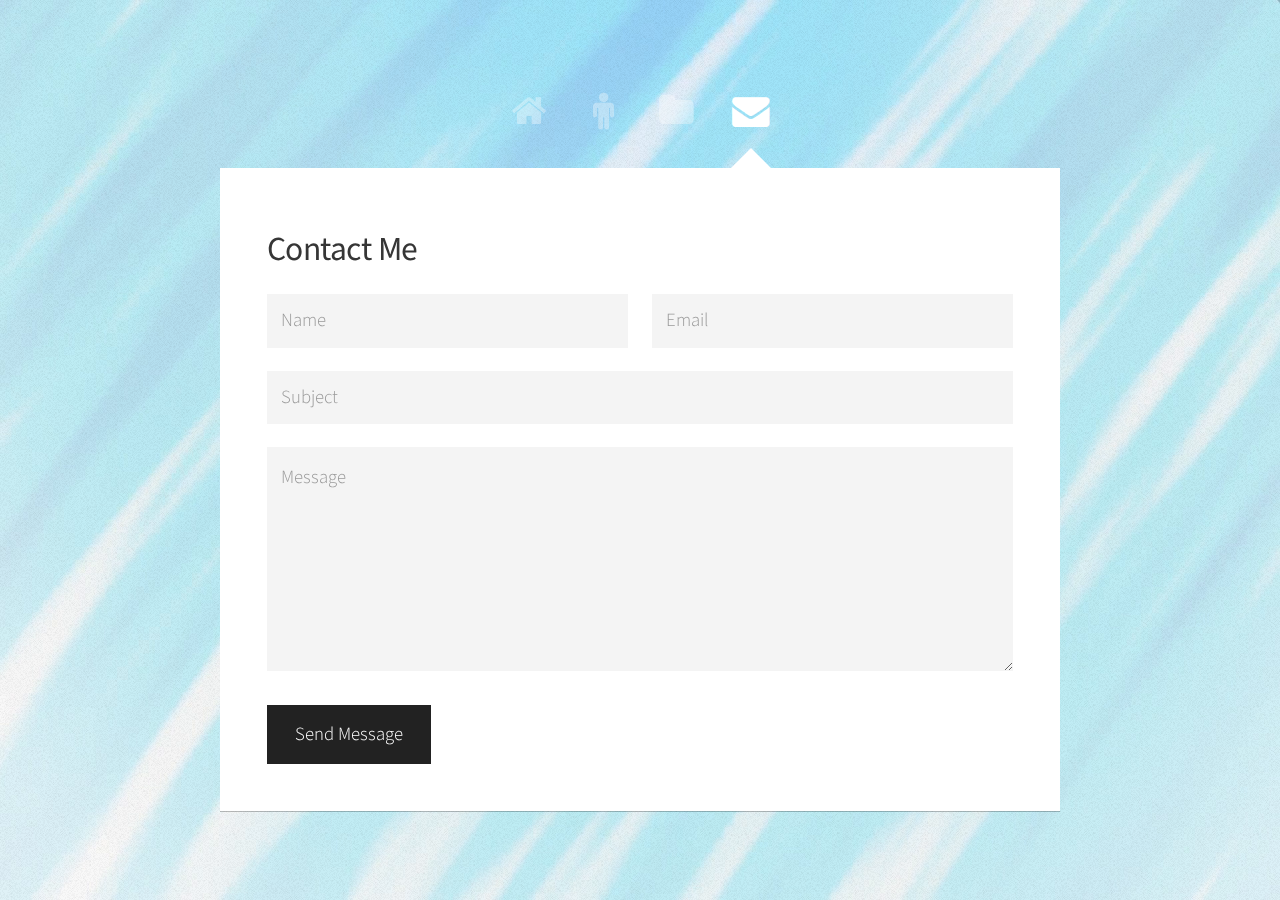
==== contact.html @ 074943c3 "first commit" ====
<!DOCTYPE HTML>
<!--
	Astral by HTML5 UP
	html5up.net | @ajlkn
	Free for personal and commercial use under the CCA 3.0 license (html5up.net/license)
-->
<html>
	<head>
		<title>Parry Z Chic</title>
		<meta charset="utf-8" />
		<meta name="viewport" content="width=device-width, initial-scale=1, user-scalable=no" />
		<link rel="stylesheet" href="assets/css/main.css" />
		<noscript><link rel="stylesheet" href="assets/css/noscript.css" /></noscript>
	</head>
	<body class="is-preload">

		<!-- Wrapper-->
			<div id="wrapper">

				<!-- Nav -->
					<nav id="nav">
						<a href="home.html" class="icon fa-home"><span>Home</span></a>
						<a href="profile.html" class="icon fa-male"><span>Profile</span></a>
						<a href="gallery.html" class="icon fa-folder"><span>Gallery</span></a>
						<a href="contact.html" class="icon fa-envelope active"><span>Contact</span></a>
					</nav>

				<!-- Main -->
					<div id="main">

						<!-- Contact -->
							<article id="contact" class="panel">
								<header>
									<h2>Contact Me</h2>
								</header>
								<form action="#" method="post">
									<div>
										<div class="row">
											<div class="col-6 col-12-medium">
												<input type="text" name="name" placeholder="Name" />
											</div>
											<div class="col-6 col-12-medium">
												<input type="text" name="email" placeholder="Email" />
											</div>
											<div class="col-12">
												<input type="text" name="subject" placeholder="Subject" />
											</div>
											<div class="col-12">
												<textarea name="message" placeholder="Message" rows="6"></textarea>
											</div>
											<div class="col-12">
												<input type="submit" value="Send Message" />
											</div>
										</div>
									</div>
								</form>
							</article>

					</div>

		<!-- Scripts -->
			<script src="assets/js/jquery.min.js"></script>
			<script src="assets/js/browser.min.js"></script>
			<script src="assets/js/breakpoints.min.js"></script>
			<script src="assets/js/util.js"></script>
			<script src="assets/js/main.js"></script>

	</body>
</html>
---- assets/css/main.css ----
@import url("https://fonts.googleapis.com/css?family=Source+Sans+Pro:300,400,300italic,400italic");
@import url("font-awesome.min.css");

/*
	Astral by HTML5 UP
	html5up.net | @ajlkn
	Free for personal and commercial use under the CCA 3.0 license (html5up.net/license)
*/

html, body, div, span, applet, object,
iframe, h1, h2, h3, h4, h5, h6, p, blockquote,
pre, a, abbr, acronym, address, big, cite,
code, del, dfn, em, img, ins, kbd, q, s, samp,
small, strike, strong, sub, sup, tt, var, b,
u, i, center, dl, dt, dd, ol, ul, li, fieldset,
form, label, legend, table, caption, tbody,
tfoot, thead, tr, th, td, article, aside,
canvas, details, embed, figure, figcaption,
footer, header, hgroup, menu, nav, output, ruby,
section, summary, time, mark, audio, video {
	margin: 0;
	padding: 0;
	border: 0;
	font-size: 100%;
	font: inherit;
	vertical-align: baseline;}

article, aside, details, figcaption, figure,
footer, header, hgroup, menu, nav, section {
	display: block;}

body {
	line-height: 1;
}

ol, ul {
	list-style: none;
}

blockquote, q {
	quotes: none;
}

	blockquote:before, blockquote:after, q:before, q:after {
		content: '';
		content: none;
	}

table {
	border-collapse: collapse;
	border-spacing: 0;
}

body {
	-webkit-text-size-adjust: none;
}

mark {
	background-color: transparent;
	color: inherit;
}

input::-moz-focus-inner {
	border: 0;
	padding: 0;
}

input, select, textarea {
	-moz-appearance: none;
	-webkit-appearance: none;
	-ms-appearance: none;
	appearance: none;
}

/* Row */

	.row {
		display: flex;
		flex-wrap: wrap;
		box-sizing: border-box;
		align-items: stretch;
	}

		.row > * {
			box-sizing: border-box;
		}

		.row.gtr-uniform > * > :last-child {
			margin-bottom: 0;
		}

		.row.aln-left {
			justify-content: flex-start;
		}

		.row.aln-center {
			justify-content: center;
		}

		.row.aln-right {
			justify-content: flex-end;
		}

		.row.aln-top {
			align-items: flex-start;
		}

		.row.aln-middle {
			align-items: center;
		}

		.row.aln-bottom {
			align-items: flex-end;
		}

		.row > .imp {
			order: -1;
		}

		.row > .col-1 {
			width: 8.3333333333%;
		}

		.row > .off-1 {
			margin-left: 8.3333333333%;
		}

		.row > .col-2 {
			width: 16.6666666667%;
		}

		.row > .off-2 {
			margin-left: 16.6666666667%;
		}

		.row > .col-3 {
			width: 25%;
		}

		.row > .off-3 {
			margin-left: 25%;
		}

		.row > .col-4 {
			width: 33.3333333333%;
		}

		.row > .off-4 {
			margin-left: 33.3333333333%;
		}

		.row > .col-5 {
			width: 41.6666666667%;
		}

		.row > .off-5 {
			margin-left: 41.6666666667%;
		}

		.row > .col-6 {
			width: 50%;
		}

		.row > .off-6 {
			margin-left: 50%;
		}

		.row > .col-7 {
			width: 58.3333333333%;
		}

		.row > .off-7 {
			margin-left: 58.3333333333%;
		}

		.row > .col-8 {
			width: 66.6666666667%;
		}

		.row > .off-8 {
			margin-left: 66.6666666667%;
		}

		.row > .col-9 {
			width: 75%;
		}

		.row > .off-9 {
			margin-left: 75%;
		}

		.row > .col-10 {
			width: 83.3333333333%;
		}

		.row > .off-10 {
			margin-left: 83.3333333333%;
		}

		.row > .col-11 {
			width: 91.6666666667%;
		}

		.row > .off-11 {
			margin-left: 91.6666666667%;
		}

		.row > .col-12 {
			width: 100%;
		}

		.row > .off-12 {
			margin-left: 100%;
		}

		.row.gtr-0 {
			margin-top: 0em;
			margin-left: 0em;
		}

			.row.gtr-0 > * {
				padding: 0em 0 0 0em;
			}

			.row.gtr-0.gtr-uniform {
				margin-top: 0em;
			}

				.row.gtr-0.gtr-uniform > * {
					padding-top: 0em;
				}

		.row.gtr-25 {
			margin-top: -0.3125em;
			margin-left: -0.3125em;
		}

			.row.gtr-25 > * {
				padding: 0.3125em 0 0 0.3125em;
			}

			.row.gtr-25.gtr-uniform {
				margin-top: -0.3125em;
			}

				.row.gtr-25.gtr-uniform > * {
					padding-top: 0.3125em;
				}

		.row.gtr-50 {
			margin-top: -0.625em;
			margin-left: -0.625em;
		}

			.row.gtr-50 > * {
				padding: 0.625em 0 0 0.625em;
			}

			.row.gtr-50.gtr-uniform {
				margin-top: -0.625em;
			}

				.row.gtr-50.gtr-uniform > * {
					padding-top: 0.625em;
				}

		.row {
			margin-top: -1.25em;
			margin-left: -1.25em;
		}

			.row > * {
				padding: 1.25em 0 0 1.25em;
			}

			.row.gtr-uniform {
				margin-top: -1.25em;
			}

				.row.gtr-uniform > * {
					padding-top: 1.25em;
				}

		.row.gtr-150 {
			margin-top: -1.875em;
			margin-left: -1.875em;
		}

			.row.gtr-150 > * {
				padding: 1.875em 0 0 1.875em;
			}

			.row.gtr-150.gtr-uniform {
				margin-top: -1.875em;
			}

				.row.gtr-150.gtr-uniform > * {
					padding-top: 1.875em;
				}

		.row.gtr-200 {
			margin-top: -2.5em;
			margin-left: -2.5em;
		}

			.row.gtr-200 > * {
				padding: 2.5em 0 0 2.5em;
			}

			.row.gtr-200.gtr-uniform {
				margin-top: -2.5em;
			}

				.row.gtr-200.gtr-uniform > * {
					padding-top: 2.5em;
				}

		@media screen and (max-width: 1680px) {

			.row {
				display: flex;
				flex-wrap: wrap;
				box-sizing: border-box;
				align-items: stretch;
			}

				.row > * {
					box-sizing: border-box;
				}

				.row.gtr-uniform > * > :last-child {
					margin-bottom: 0;
				}

				.row.aln-left {
					justify-content: flex-start;
				}

				.row.aln-center {
					justify-content: center;
				}

				.row.aln-right {
					justify-content: flex-end;
				}

				.row.aln-top {
					align-items: flex-start;
				}

				.row.aln-middle {
					align-items: center;
				}

				.row.aln-bottom {
					align-items: flex-end;
				}

				.row > .imp-xlarge {
					order: -1;
				}

				.row > .col-1-xlarge {
					width: 8.3333333333%;
				}

				.row > .off-1-xlarge {
					margin-left: 8.3333333333%;
				}

				.row > .col-2-xlarge {
					width: 16.6666666667%;
				}

				.row > .off-2-xlarge {
					margin-left: 16.6666666667%;
				}

				.row > .col-3-xlarge {
					width: 25%;
				}

				.row > .off-3-xlarge {
					margin-left: 25%;
				}

				.row > .col-4-xlarge {
					width: 33.3333333333%;
				}

				.row > .off-4-xlarge {
					margin-left: 33.3333333333%;
				}

				.row > .col-5-xlarge {
					width: 41.6666666667%;
				}

				.row > .off-5-xlarge {
					margin-left: 41.6666666667%;
				}

				.row > .col-6-xlarge {
					width: 50%;
				}

				.row > .off-6-xlarge {
					margin-left: 50%;
				}

				.row > .col-7-xlarge {
					width: 58.3333333333%;
				}

				.row > .off-7-xlarge {
					margin-left: 58.3333333333%;
				}

				.row > .col-8-xlarge {
					width: 66.6666666667%;
				}

				.row > .off-8-xlarge {
					margin-left: 66.6666666667%;
				}

				.row > .col-9-xlarge {
					width: 75%;
				}

				.row > .off-9-xlarge {
					margin-left: 75%;
				}

				.row > .col-10-xlarge {
					width: 83.3333333333%;
				}

				.row > .off-10-xlarge {
					margin-left: 83.3333333333%;
				}

				.row > .col-11-xlarge {
					width: 91.6666666667%;
				}

				.row > .off-11-xlarge {
					margin-left: 91.6666666667%;
				}

				.row > .col-12-xlarge {
					width: 100%;
				}

				.row > .off-12-xlarge {
					margin-left: 100%;
				}

				.row.gtr-0 {
					margin-top: 0em;
					margin-left: 0em;
				}

					.row.gtr-0 > * {
						padding: 0em 0 0 0em;
					}

					.row.gtr-0.gtr-uniform {
						margin-top: 0em;
					}

						.row.gtr-0.gtr-uniform > * {
							padding-top: 0em;
						}

				.row.gtr-25 {
					margin-top: -0.3125em;
					margin-left: -0.3125em;
				}

					.row.gtr-25 > * {
						padding: 0.3125em 0 0 0.3125em;
					}

					.row.gtr-25.gtr-uniform {
						margin-top: -0.3125em;
					}

						.row.gtr-25.gtr-uniform > * {
							padding-top: 0.3125em;
						}

				.row.gtr-50 {
					margin-top: -0.625em;
					margin-left: -0.625em;
				}

					.row.gtr-50 > * {
						padding: 0.625em 0 0 0.625em;
					}

					.row.gtr-50.gtr-uniform {
						margin-top: -0.625em;
					}

						.row.gtr-50.gtr-uniform > * {
							padding-top: 0.625em;
						}

				.row {
					margin-top: -1.25em;
					margin-left: -1.25em;
				}

					.row > * {
						padding: 1.25em 0 0 1.25em;
					}

					.row.gtr-uniform {
						margin-top: -1.25em;
					}

						.row.gtr-uniform > * {
							padding-top: 1.25em;
						}

				.row.gtr-150 {
					margin-top: -1.875em;
					margin-left: -1.875em;
				}

					.row.gtr-150 > * {
						padding: 1.875em 0 0 1.875em;
					}

					.row.gtr-150.gtr-uniform {
						margin-top: -1.875em;
					}

						.row.gtr-150.gtr-uniform > * {
							padding-top: 1.875em;
						}

				.row.gtr-200 {
					margin-top: -2.5em;
					margin-left: -2.5em;
				}

					.row.gtr-200 > * {
						padding: 2.5em 0 0 2.5em;
					}

					.row.gtr-200.gtr-uniform {
						margin-top: -2.5em;
					}

						.row.gtr-200.gtr-uniform > * {
							padding-top: 2.5em;
						}

		}

		@media screen and (max-width: 1280px) {

			.row {
				display: flex;
				flex-wrap: wrap;
				box-sizing: border-box;
				align-items: stretch;
			}

				.row > * {
					box-sizing: border-box;
				}

				.row.gtr-uniform > * > :last-child {
					margin-bottom: 0;
				}

				.row.aln-left {
					justify-content: flex-start;
				}

				.row.aln-center {
					justify-content: center;
				}

				.row.aln-right {
					justify-content: flex-end;
				}

				.row.aln-top {
					align-items: flex-start;
				}

				.row.aln-middle {
					align-items: center;
				}

				.row.aln-bottom {
					align-items: flex-end;
				}

				.row > .imp-large {
					order: -1;
				}

				.row > .col-1-large {
					width: 8.3333333333%;
				}

				.row > .off-1-large {
					margin-left: 8.3333333333%;
				}

				.row > .col-2-large {
					width: 16.6666666667%;
				}

				.row > .off-2-large {
					margin-left: 16.6666666667%;
				}

				.row > .col-3-large {
					width: 25%;
				}

				.row > .off-3-large {
					margin-left: 25%;
				}

				.row > .col-4-large {
					width: 33.3333333333%;
				}

				.row > .off-4-large {
					margin-left: 33.3333333333%;
				}

				.row > .col-5-large {
					width: 41.6666666667%;
				}

				.row > .off-5-large {
					margin-left: 41.6666666667%;
				}

				.row > .col-6-large {
					width: 50%;
				}

				.row > .off-6-large {
					margin-left: 50%;
				}

				.row > .col-7-large {
					width: 58.3333333333%;
				}

				.row > .off-7-large {
					margin-left: 58.3333333333%;
				}

				.row > .col-8-large {
					width: 66.6666666667%;
				}

				.row > .off-8-large {
					margin-left: 66.6666666667%;
				}

				.row > .col-9-large {
					width: 75%;
				}

				.row > .off-9-large {
					margin-left: 75%;
				}

				.row > .col-10-large {
					width: 83.3333333333%;
				}

				.row > .off-10-large {
					margin-left: 83.3333333333%;
				}

				.row > .col-11-large {
					width: 91.6666666667%;
				}

				.row > .off-11-large {
					margin-left: 91.6666666667%;
				}

				.row > .col-12-large {
					width: 100%;
				}

				.row > .off-12-large {
					margin-left: 100%;
				}

				.row.gtr-0 {
					margin-top: 0em;
					margin-left: 0em;
				}

					.row.gtr-0 > * {
						padding: 0em 0 0 0em;
					}

					.row.gtr-0.gtr-uniform {
						margin-top: 0em;
					}

						.row.gtr-0.gtr-uniform > * {
							padding-top: 0em;
						}

				.row.gtr-25 {
					margin-top: -0.3125em;
					margin-left: -0.3125em;
				}

					.row.gtr-25 > * {
						padding: 0.3125em 0 0 0.3125em;
					}

					.row.gtr-25.gtr-uniform {
						margin-top: -0.3125em;
					}

						.row.gtr-25.gtr-uniform > * {
							padding-top: 0.3125em;
						}

				.row.gtr-50 {
					margin-top: -0.625em;
					margin-left: -0.625em;
				}

					.row.gtr-50 > * {
						padding: 0.625em 0 0 0.625em;
					}

					.row.gtr-50.gtr-uniform {
						margin-top: -0.625em;
					}

						.row.gtr-50.gtr-uniform > * {
							padding-top: 0.625em;
						}

				.row {
					margin-top: -1.25em;
					margin-left: -1.25em;
				}

					.row > * {
						padding: 1.25em 0 0 1.25em;
					}

					.row.gtr-uniform {
						margin-top: -1.25em;
					}

						.row.gtr-uniform > * {
							padding-top: 1.25em;
						}

				.row.gtr-150 {
					margin-top: -1.875em;
					margin-left: -1.875em;
				}

					.row.gtr-150 > * {
						padding: 1.875em 0 0 1.875em;
					}

					.row.gtr-150.gtr-uniform {
						margin-top: -1.875em;
					}

						.row.gtr-150.gtr-uniform > * {
							padding-top: 1.875em;
						}

				.row.gtr-200 {
					margin-top: -2.5em;
					margin-left: -2.5em;
				}

					.row.gtr-200 > * {
						padding: 2.5em 0 0 2.5em;
					}

					.row.gtr-200.gtr-uniform {
						margin-top: -2.5em;
					}

						.row.gtr-200.gtr-uniform > * {
							padding-top: 2.5em;
						}

		}

		@media screen and (max-width: 980px) {

			.row {
				display: flex;
				flex-wrap: wrap;
				box-sizing: border-box;
				align-items: stretch;
			}

				.row > * {
					box-sizing: border-box;
				}

				.row.gtr-uniform > * > :last-child {
					margin-bottom: 0;
				}

				.row.aln-left {
					justify-content: flex-start;
				}

				.row.aln-center {
					justify-content: center;
				}

				.row.aln-right {
					justify-content: flex-end;
				}

				.row.aln-top {
					align-items: flex-start;
				}

				.row.aln-middle {
					align-items: center;
				}

				.row.aln-bottom {
					align-items: flex-end;
				}

				.row > .imp-medium {
					order: -1;
				}

				.row > .col-1-medium {
					width: 8.3333333333%;
				}

				.row > .off-1-medium {
					margin-left: 8.3333333333%;
				}

				.row > .col-2-medium {
					width: 16.6666666667%;
				}

				.row > .off-2-medium {
					margin-left: 16.6666666667%;
				}

				.row > .col-3-medium {
					width: 25%;
				}

				.row > .off-3-medium {
					margin-left: 25%;
				}

				.row > .col-4-medium {
					width: 33.3333333333%;
				}

				.row > .off-4-medium {
					margin-left: 33.3333333333%;
				}

				.row > .col-5-medium {
					width: 41.6666666667%;
				}

				.row > .off-5-medium {
					margin-left: 41.6666666667%;
				}

				.row > .col-6-medium {
					width: 50%;
				}

				.row > .off-6-medium {
					margin-left: 50%;
				}

				.row > .col-7-medium {
					width: 58.3333333333%;
				}

				.row > .off-7-medium {
					margin-left: 58.3333333333%;
				}

				.row > .col-8-medium {
					width: 66.6666666667%;
				}

				.row > .off-8-medium {
					margin-left: 66.6666666667%;
				}

				.row > .col-9-medium {
					width: 75%;
				}

				.row > .off-9-medium {
					margin-left: 75%;
				}

				.row > .col-10-medium {
					width: 83.3333333333%;
				}

				.row > .off-10-medium {
					margin-left: 83.3333333333%;
				}

				.row > .col-11-medium {
					width: 91.6666666667%;
				}

				.row > .off-11-medium {
					margin-left: 91.6666666667%;
				}

				.row > .col-12-medium {
					width: 100%;
				}

				.row > .off-12-medium {
					margin-left: 100%;
				}

				.row.gtr-0 {
					margin-top: 0em;
					margin-left: 0em;
				}

					.row.gtr-0 > * {
						padding: 0em 0 0 0em;
					}

					.row.gtr-0.gtr-uniform {
						margin-top: 0em;
					}

						.row.gtr-0.gtr-uniform > * {
							padding-top: 0em;
						}

				.row.gtr-25 {
					margin-top: -0.3125em;
					margin-left: -0.3125em;
				}

					.row.gtr-25 > * {
						padding: 0.3125em 0 0 0.3125em;
					}

					.row.gtr-25.gtr-uniform {
						margin-top: -0.3125em;
					}

						.row.gtr-25.gtr-uniform > * {
							padding-top: 0.3125em;
						}

				.row.gtr-50 {
					margin-top: -0.625em;
					margin-left: -0.625em;
				}

					.row.gtr-50 > * {
						padding: 0.625em 0 0 0.625em;
					}

					.row.gtr-50.gtr-uniform {
						margin-top: -0.625em;
					}

						.row.gtr-50.gtr-uniform > * {
							padding-top: 0.625em;
						}

				.row {
					margin-top: -1.25em;
					margin-left: -1.25em;
				}

					.row > * {
						padding: 1.25em 0 0 1.25em;
					}

					.row.gtr-uniform {
						margin-top: -1.25em;
					}

						.row.gtr-uniform > * {
							padding-top: 1.25em;
						}

				.row.gtr-150 {
					margin-top: -1.875em;
					margin-left: -1.875em;
				}

					.row.gtr-150 > * {
						padding: 1.875em 0 0 1.875em;
					}

					.row.gtr-150.gtr-uniform {
						margin-top: -1.875em;
					}

						.row.gtr-150.gtr-uniform > * {
							padding-top: 1.875em;
						}

				.row.gtr-200 {
					margin-top: -2.5em;
					margin-left: -2.5em;
				}

					.row.gtr-200 > * {
						padding: 2.5em 0 0 2.5em;
					}

					.row.gtr-200.gtr-uniform {
						margin-top: -2.5em;
					}

						.row.gtr-200.gtr-uniform > * {
							padding-top: 2.5em;
						}

		}

		@media screen and (max-width: 736px) {

			.row {
				display: flex;
				flex-wrap: wrap;
				box-sizing: border-box;
				align-items: stretch;
			}

				.row > * {
					box-sizing: border-box;
				}

				.row.gtr-uniform > * > :last-child {
					margin-bottom: 0;
				}

				.row.aln-left {
					justify-content: flex-start;
				}

				.row.aln-center {
					justify-content: center;
				}

				.row.aln-right {
					justify-content: flex-end;
				}

				.row.aln-top {
					align-items: flex-start;
				}

				.row.aln-middle {
					align-items: center;
				}

				.row.aln-bottom {
					align-items: flex-end;
				}

				.row > .imp-small {
					order: -1;
				}

				.row > .col-1-small {
					width: 8.3333333333%;
				}

				.row > .off-1-small {
					margin-left: 8.3333333333%;
				}

				.row > .col-2-small {
					width: 16.6666666667%;
				}

				.row > .off-2-small {
					margin-left: 16.6666666667%;
				}

				.row > .col-3-small {
					width: 25%;
				}

				.row > .off-3-small {
					margin-left: 25%;
				}

				.row > .col-4-small {
					width: 33.3333333333%;
				}

				.row > .off-4-small {
					margin-left: 33.3333333333%;
				}

				.row > .col-5-small {
					width: 41.6666666667%;
				}

				.row > .off-5-small {
					margin-left: 41.6666666667%;
				}

				.row > .col-6-small {
					width: 50%;
				}

				.row > .off-6-small {
					margin-left: 50%;
				}

				.row > .col-7-small {
					width: 58.3333333333%;
				}

				.row > .off-7-small {
					margin-left: 58.3333333333%;
				}

				.row > .col-8-small {
					width: 66.6666666667%;
				}

				.row > .off-8-small {
					margin-left: 66.6666666667%;
				}

				.row > .col-9-small {
					width: 75%;
				}

				.row > .off-9-small {
					margin-left: 75%;
				}

				.row > .col-10-small {
					width: 83.3333333333%;
				}

				.row > .off-10-small {
					margin-left: 83.3333333333%;
				}

				.row > .col-11-small {
					width: 91.6666666667%;
				}

				.row > .off-11-small {
					margin-left: 91.6666666667%;
				}

				.row > .col-12-small {
					width: 100%;
				}

				.row > .off-12-small {
					margin-left: 100%;
				}

				.row.gtr-0 {
					margin-top: 0em;
					margin-left: 0em;
				}

					.row.gtr-0 > * {
						padding: 0em 0 0 0em;
					}

					.row.gtr-0.gtr-uniform {
						margin-top: 0em;
					}

						.row.gtr-0.gtr-uniform > * {
							padding-top: 0em;
						}

				.row.gtr-25 {
					margin-top: -0.3125em;
					margin-left: -0.3125em;
				}

					.row.gtr-25 > * {
						padding: 0.3125em 0 0 0.3125em;
					}

					.row.gtr-25.gtr-uniform {
						margin-top: -0.3125em;
					}

						.row.gtr-25.gtr-uniform > * {
							padding-top: 0.3125em;
						}

				.row.gtr-50 {
					margin-top: -0.625em;
					margin-left: -0.625em;
				}

					.row.gtr-50 > * {
						padding: 0.625em 0 0 0.625em;
					}

					.row.gtr-50.gtr-uniform {
						margin-top: -0.625em;
					}

						.row.gtr-50.gtr-uniform > * {
							padding-top: 0.625em;
						}

				.row {
					margin-top: -1.25em;
					margin-left: -1.25em;
				}

					.row > * {
						padding: 1.25em 0 0 1.25em;
					}

					.row.gtr-uniform {
						margin-top: -1.25em;
					}

						.row.gtr-uniform > * {
							padding-top: 1.25em;
						}

				.row.gtr-150 {
					margin-top: -1.875em;
					margin-left: -1.875em;
				}

					.row.gtr-150 > * {
						padding: 1.875em 0 0 1.875em;
					}

					.row.gtr-150.gtr-uniform {
						margin-top: -1.875em;
					}

						.row.gtr-150.gtr-uniform > * {
							padding-top: 1.875em;
						}

				.row.gtr-200 {
					margin-top: -2.5em;
					margin-left: -2.5em;
				}

					.row.gtr-200 > * {
						padding: 2.5em 0 0 2.5em;
					}

					.row.gtr-200.gtr-uniform {
						margin-top: -2.5em;
					}

						.row.gtr-200.gtr-uniform > * {
							padding-top: 2.5em;
						}

		}

/* Basic */

	html {
		box-sizing: border-box;
	}

	*, *:before, *:after {
		box-sizing: inherit;
	}

	body {
		background-image: url("images/overlay.png"), url("images/bg.png");
		background-repeat: repeat, no-repeat;
		background-size: auto, 100% 100%;
		background-attachment: fixed;
		overflow-y: scroll;
	}

		body.is-preload *, body.is-preload *:before, body.is-preload *:after {
			-moz-animation: none !important;
			-webkit-animation: none !important;
			-ms-animation: none !important;
			animation: none !important;
			-moz-transition: none !important;
			-webkit-transition: none !important;
			-ms-transition: none !important;
			transition: none !important;
		}

	body, input, textarea, select {
		font-family: 'Source Sans Pro', sans-serif;
		font-weight: 300;
		color: #777777;
		font-size: 20pt;
		line-height: 1.75em;
	}

		@media screen and (max-width: 1680px) {

			body, input, textarea, select {
				font-size: 15pt;
			}

		}

		@media screen and (max-width: 1280px) {

			body, input, textarea, select {
				font-size: 14pt;
			}

		}

		@media screen and (max-width: 736px) {

			body, input, textarea, select {
				font-size: 12pt;
			}

		}

		@media screen and (max-width: 360px) {

			body, input, textarea, select {
				font-size: 11pt;
			}

		}

	strong, b, h1, h2, h3, h4, h5, h6 {
		font-weight: 400;
		color: #363636;
	}

	h1 {
		font-size: 2.4em;
		letter-spacing: -0.015em;
	}

	h2 {
		font-size: 1.8em;
		letter-spacing: -0.015em;
	}

	h3, h4, h5, h6 {
		font-size: 1.25em;
		letter-spacing: -0.015em;
	}

	@media screen and (max-width: 736px) {

		h1 {
			font-size: 1.75em;
		}

		h2 {
			font-size: 1.375em;
		}

		h3, h4, h5, h6 {
			font-size: 1em;
		}

	}

	blockquote {
		border-left: solid 0.5em #ddd;
		padding: 1em 0 1em 2em;
		font-style: italic;
	}

	em, i {
		font-style: italic;
	}

	hr {
		border: 0;
		border-top: solid 1px #ddd;
		padding: 1.5em 0 0 0;
		margin: 1.75em 0 0 0;
	}

	sub {
		position: relative;
		top: 0.5em;
		font-size: 0.8em;
	}

	sup {
		position: relative;
		top: -0.5em;
		font-size: 0.8em;
	}

	br.clear {
		clear: both;
	}

	p, ul, ol, dl, table, blockquote, form {
		margin-bottom: 2em;
	}

/* Table */

	table {
		width: 100%;
	}

		table.default tbody tr {
			border-bottom: solid 1px #f4f4f4;
		}

		table.default td {
			padding: 0.5em 1em 0.5em 1em;
		}

		table.default th {
			text-align: left;
			font-weight: 400;
			padding: 0.5em 1em 0.5em 1em;
		}

		table.default thead {
			border-bottom: solid 2px #f4f4f4;
		}

/* Form */

	form label {
		display: block;
		font-weight: 400;
		color: #363636;
		margin: 0 0 1em 0;
	}

	form input[type="text"],
	form input[type="email"],
	form input[type="password"],
	form select,
	form textarea {
		-webkit-appearance: none;
		border: 0;
		background: #f4f4f4;
		padding: 0.75em;
		width: 100%;
		-moz-transition: background-color .25s ease-in-out;
		-webkit-transition: background-color .25s ease-in-out;
		-ms-transition: background-color .25s ease-in-out;
		transition: background-color .25s ease-in-out;
	}

		form input[type="text"]:focus,
		form input[type="email"]:focus,
		form input[type="password"]:focus,
		form select:focus,
		form textarea:focus {
			background: #f8f8f8;
		}

	form input[type="text"],
	form input[type="email"],
	form input[type="password"],
	form select {
		line-height: 1.35em;
	}

	form ::-webkit-input-placeholder {
		color: #999;
	}

	form :-moz-placeholder {
		color: #999;
	}

	form ::-moz-placeholder {
		color: #999;
	}

	form :-ms-input-placeholder {
		color: #999;
	}

/* Section/Article */

	section, article {
		margin-bottom: 3em;
	}

		section > :last-child, section:last-child, article > :last-child, article:last-child {
			margin-bottom: 0;
		}

	header {
		margin: 0 0 1.5em 0;
	}

		header > p {
			margin: 0.5em 0 0 0;
			color: #aaa;
		}

		@media screen and (max-width: 736px) {

			header {
				margin: 0 0 1em 0;
			}

		}

/* Image */

	.image {
		display: inline-block;
	}

		.image img {
			display: block;
			width: 100%;
		}

		.image.fit {
			display: block;
			width: 100%;
		}

		.image.featured {
			display: block;
			width: 100%;
			margin: 0 0 2em 0;
		}

		.image.left {
			float: left;
			margin: 0 2em 2em 0;
		}

		.image.centered {
			display: block;
			margin: 0 0 2em 0;
		}

			.image.centered img {
				margin: 0 auto;
				width: auto;
			}

/* Button */

	input[type="button"],
	input[type="submit"],
	input[type="reset"],
	button,
	.button {
		-moz-transition: background-color .25s ease-in-out;
		-webkit-transition: background-color .25s ease-in-out;
		-ms-transition: background-color .25s ease-in-out;
		transition: background-color .25s ease-in-out;
		-webkit-appearance: none;
		display: inline-block;
		background-color: #222222;
		color: #ffffff;
		border: 0;
		cursor: pointer;
		outline: 0;
		padding: 0.7em 1.5em 0.7em 1.5em;
	}

		input[type="button"]:hover,
		input[type="submit"]:hover,
		input[type="reset"]:hover,
		button:hover,
		.button:hover {
			background-color: #333333;
		}

		input[type="button"]:active,
		input[type="submit"]:active,
		input[type="reset"]:active,
		button:active,
		.button:active {
			background-color: #444444;
		}

		input[type="button"].alt,
		input[type="submit"].alt,
		input[type="reset"].alt,
		button.alt,
		.button.alt {
			background-color: #777777;
		}

			input[type="button"].alt:hover,
			input[type="submit"].alt:hover,
			input[type="reset"].alt:hover,
			button.alt:hover,
			.button.alt:hover {
				background-color: #888888;
			}

			input[type="button"].alt:active,
			input[type="submit"].alt:active,
			input[type="reset"].alt:active,
			button.alt:active,
			.button.alt:active {
				background-color: #999999;
			}

		input[type="button"].small,
		input[type="submit"].small,
		input[type="reset"].small,
		button.small,
		.button.small {
			font-size: 0.75em;
		}

		input[type="button"].large,
		input[type="submit"].large,
		input[type="reset"].large,
		button.large,
		.button.large {
			font-size: 1.25em;
			padding: 0.5em 1.25em 0.5em 1.25em;
		}

		input[type="button"].xlarge,
		input[type="submit"].xlarge,
		input[type="reset"].xlarge,
		button.xlarge,
		.button.xlarge {
			font-size: 1.5em;
			padding: 0.5em 1.25em 0.5em 1.25em;
		}

		@media screen and (max-width: 736px) {

			input[type="button"],
			input[type="submit"],
			input[type="reset"],
			button,
			.button {
				width: 100%;
			}

		}

/* List */

	ul {
		list-style: disc;
		padding-left: 1em;
	}

		ul li {
			padding-left: 0.5em;
		}

	ol {
		list-style: decimal;
		padding-left: 1.25em;
	}

		ol li {
			padding-left: 0.25em;
		}

/* Actions */

	ul.actions {
		list-style: none;
		padding-left: 0;
	}

		ul.actions li {
			display: inline-block;
			padding-left: 0;
			margin: 0 0 0 0.5em;
		}

			ul.actions li:first-child {
				margin-left: 0;
			}

		@media screen and (max-width: 736px) {

			ul.actions li {
				display: block;
				margin: 0.75em 0 0 0;
			}

				ul.actions li:first-child {
					margin-top: 0;
				}

		}

/* Icons */

	.icon {
		position: relative;
		text-decoration: none;
	}

		.icon:before {
			-moz-osx-font-smoothing: grayscale;
			-webkit-font-smoothing: antialiased;
			font-family: FontAwesome;
			font-style: normal;
			font-weight: normal;
			text-transform: none !important;
		}

		.icon > .label {
			display: none;
		}

/* Nav */

	#nav {
		text-align: center;
		height: 4.25em;
		cursor: default;
	}

		#nav a {
			position: relative;
			display: inline-block;
			color: #ffffff;
			width: 1em;
			height: 1em;
			line-height: 0.9em;
			font-size: 2.5em;
			margin: 0 0.25em 0 0.25em;
			opacity: 0.35;
			outline: 0;
			-moz-transition: opacity .25s ease-in-out;
			-webkit-transition: opacity .25s ease-in-out;
			-ms-transition: opacity .25s ease-in-out;
			transition: opacity .25s ease-in-out;
		}

			#nav a.icon:before {
				padding-right: 0;
			}

			#nav a:before {
				font-size: 0.8em;
			}

			#nav a:after {
				content: '';
				display: block;
				position: absolute;
				left: 50%;
				bottom: -0.75em;
				margin-left: -0.5em;
				border-bottom: solid 0em #ffffff;
				border-left: solid 0.5em transparent;
				border-right: solid 0.5em transparent;
				-moz-transition: border-bottom-width .25s ease-in-out;
				-webkit-transition: border-bottom-width .25s ease-in-out;
				-ms-transition: border-bottom-width .25s ease-in-out;
				transition: border-bottom-width .25s ease-in-out;
			}

			#nav a span {
				display: block;
				position: absolute;
				background: #222222;
				color: #ffffff;
				top: -2.75em;
				font-size: 0.3em;
				height: 2.25em;
				line-height: 2.25em;
				left: 50%;
				opacity: 0;
				-moz-transition: opacity .25s ease-in-out;
				-webkit-transition: opacity .25s ease-in-out;
				-ms-transition: opacity .25s ease-in-out;
				transition: opacity .25s ease-in-out;
				width: 5.5em;
				margin-left: -2.75em;
			}

				#nav a span:after {
					content: '';
					display: block;
					position: absolute;
					bottom: -0.4em;
					left: 50%;
					margin-left: -0.6em;
					border-top: solid 0.6em #222222;
					border-left: solid 0.6em transparent;
					border-right: solid 0.6em transparent;
				}

			#nav a:hover {
				opacity: 1.0;
			}

				#nav a:hover span {
					opacity: 1.0;
				}

			#nav a.active {
				opacity: 1.0;
			}

				#nav a.active:after {
					border-bottom-width: 0.5em;
				}

		@media screen and (max-width: 980px) {

			#nav a span {
				display: none;
			}

		}

/* Wrapper */

	#wrapper {
		width: 45em;
		margin: 0 auto;
		min-height: 100vh;
		max-width: 100%;
		padding: 4em 0;
		display: -moz-flex;
		display: -webkit-flex;
		display: -ms-flex;
		display: flex;
		-moz-flex-direction: column;
		-webkit-flex-direction: column;
		-ms-flex-direction: column;
		flex-direction: column;
		-moz-align-items: center;
		-webkit-align-items: center;
		-ms-align-items: center;
		align-items: center;
		-moz-justify-content: center;
		-webkit-justify-content: center;
		-ms-justify-content: center;
		justify-content: center;
		-moz-transition: opacity 1s ease-in-out;
		-webkit-transition: opacity 1s ease-in-out;
		-ms-transition: opacity 1s ease-in-out;
		transition: opacity 1s ease-in-out;
	}

		body.is-preload #wrapper {
			opacity: 0;
		}

		@media screen and (max-width: 1280px) {

			#wrapper {
				padding: 3em 0;
				max-width: calc(100% - 6em);
			}

		}

		@media screen and (max-width: 980px) {

			#wrapper {
				padding: 1.5em 0;
				max-width: calc(100% - 8em);
			}

		}

		@media screen and (max-width: 736px) {

			#wrapper {
				padding: 1em 0;
				max-width: calc(100% - 2em);
			}

		}

		@media screen and (max-width: 360px) {

			#wrapper {
				padding: 1em 0;
				max-width: 100%;
			}

		}

/* Main */

	#main {
		position: relative;
		overflow: hidden;
		width: 100%;
		background: #ffffff;
		box-shadow: 0px 1px 0px 0px rgba(0, 0, 0, 0.25);
		-moz-transition: min-height 0.5s ease-in-out, max-height 0.5s ease-in-out;
		-webkit-transition: min-height 0.5s ease-in-out, max-height 0.5s ease-in-out;
		-ms-transition: min-height 0.5s ease-in-out, max-height 0.5s ease-in-out;
		transition: min-height 0.5s ease-in-out, max-height 0.5s ease-in-out;
	}

		#main > .panel {
			-moz-transition: opacity 0.25s ease-in-out;
			-webkit-transition: opacity 0.25s ease-in-out;
			-ms-transition: opacity 0.25s ease-in-out;
			transition: opacity 0.25s ease-in-out;
			margin-bottom: 0;
			position: relative;
			padding: 3.5em 2.5em 2.5em 2.5em;
			width: 100%;
		}

			#main > .panel.inactive {
				opacity: 0;
			}

			@media screen and (max-width: 736px) {

				#main > .panel {
					padding: 2em 1.5em 1.5em 1.5em;
				}

			}

			#main > .panel.intro {
				padding: 0;
				height: 20em;
				display: -moz-flex;
				display: -webkit-flex;
				display: -ms-flex;
				display: flex;
				-moz-flex-direction: row;
				-webkit-flex-direction: row;
				-ms-flex-direction: row;
				flex-direction: row;
				-moz-align-items: center;
				-webkit-align-items: center;
				-ms-align-items: center;
				align-items: center;
			}

				#main > .panel.intro .pic {
					text-decoration: none;
					position: relative;
					-moz-flex-grow: 0;
					-webkit-flex-grow: 0;
					-ms-flex-grow: 0;
					flex-grow: 0;
					-moz-flex-shrink: 0;
					-webkit-flex-shrink: 0;
					-ms-flex-shrink: 0;
					flex-shrink: 0;
					width: 17em;
					height: 100%;
				}

					#main > .panel.intro .pic:before {
						content: '';
						position: absolute;
						top: 0;
						left: 0;
						background: url("images/overlay.png");
						width: 100%;
						height: 100%;
						z-index: 1;
					}

					#main > .panel.intro .pic img {
						position: relative;
						display: block;
						position: absolute;
						top: 0;
						left: 0;
						width: 100%;
						height: 100%;
						-moz-object-fit: cover;
						-webkit-object-fit: cover;
						-ms-object-fit: cover;
						object-fit: cover;
						-moz-object-position: center;
						-webkit-object-position: center;
						-ms-object-position: center;
						object-position: center;
					}

					#main > .panel.intro .pic .arrow {
						display: block;
						position: absolute;
						right: 0;
						top: 50%;
						margin-top: -1.375em;
						width: 2.75em;
						height: 2.75em;
						background: #000;
						background: rgba(0, 0, 0, 0.75);
						color: #ffffff;
						text-align: center;
						line-height: 2.75em;
						font-size: 1.5em;
						z-index: 1;
						-moz-transition: width .15s ease-in-out, padding-right .15s ease-in-out;
						-webkit-transition: width .15s ease-in-out, padding-right .15s ease-in-out;
						-ms-transition: width .15s ease-in-out, padding-right .15s ease-in-out;
						transition: width .15s ease-in-out, padding-right .15s ease-in-out;
					}

						#main > .panel.intro .pic .arrow:before {
							position: relative;
							padding-right: 0;
							top: 0.125em;
						}

						#main > .panel.intro .pic .arrow span {
							display: block;
							text-indent: -9999px;
						}

					#main > .panel.intro .pic:hover .arrow {
						width: 3em;
						padding-right: 0.25em;
					}

				#main > .panel.intro header {
					-moz-flex-grow: 1;
					-webkit-flex-grow: 1;
					-ms-flex-grow: 1;
					flex-grow: 1;
					-moz-flex-shrink: 1;
					-webkit-flex-shrink: 1;
					-ms-flex-shrink: 1;
					flex-shrink: 1;
					padding: 3.5em 2.5em;
					margin-bottom: 0;
					width: 100%;
				}

					#main > .panel.intro header h1 {
						line-height: 1.25em;
						margin-bottom: 0;
					}

					#main > .panel.intro header p {
						letter-spacing: -0.015em;
						font-size: 1.25em;
						margin: 0.25em 0 0 0;
					}

				@media screen and (max-width: 980px) {

					#main > .panel.intro {
						-moz-flex-direction: column;
						-webkit-flex-direction: column;
						-ms-flex-direction: column;
						flex-direction: column;
						height: auto;
					}

						#main > .panel.intro .pic {
							height: 25em;
							width: 100%;
						}

						#main > .panel.intro header {
							padding: 4em;
							text-align: center;
						}

				}

				@media screen and (max-width: 736px) {

					#main > .panel.intro .pic {
						height: 20em;
					}

					#main > .panel.intro header {
						padding: 2.75em 2em 2.5em 2em;
					}

						#main > .panel.intro header p {
							font-size: 1em;
							margin: 0.25em 0 0 0;
						}

				}

/* Footer */

	#footer {
		color: rgba(255, 255, 255, 0.45);
		text-align: center;
		padding: 2em 0 0 0;
		font-size: 0.75em;
	}

		#footer a {
			color: #ddd;
			color: rgba(255, 255, 255, 0.65);
			-moz-transition: color .25s ease-in-out;
			-webkit-transition: color .25s ease-in-out;
			-ms-transition: color .25s ease-in-out;
			transition: color .25s ease-in-out;
		}

			#footer a:hover {
				color: white;
			}

		#footer .copyright {
			list-style: none;
			padding-left: 0;
		}

			#footer .copyright li {
				display: inline-block;
				padding-left: 1em;
				margin-left: 1em;
				border-left: solid 1px rgba(255, 255, 255, 0.25);
				line-height: 1;
			}

				#footer .copyright li:first-child {
					padding-left: 0;
					margin-left: 0;
					border-left: 0;
				}

		@media screen and (max-width: 736px) {

			#footer .copyright li {
				padding-left: 0.5em;
				margin-left: 0.5em;
			}

		}
---- assets/css/noscript.css ----
/*
	Astral by HTML5 UP
	html5up.net | @ajlkn
	Free for personal and commercial use under the CCA 3.0 license (html5up.net/license)
*/

/* Wrapper */

	#wrapper {
		opacity: 1 !important;
	}

/* Nav */

	#nav a {
		opacity: 1.0;
	}

		#nav a:before, #nav a:after {
			display: none;
		}

		#nav a span {
			top: 0;
			opacity: 1.0;
		}

			#nav a span:after {
				display: none;
			}

/* Main */

	#main {
		background: none;
		box-shadow: none;
	}

		#main > .panel {
			background: #ffffff;
			margin-bottom: 2em;
		}

			#main > .panel:last-child {
				margin-bottom: 0;
			}
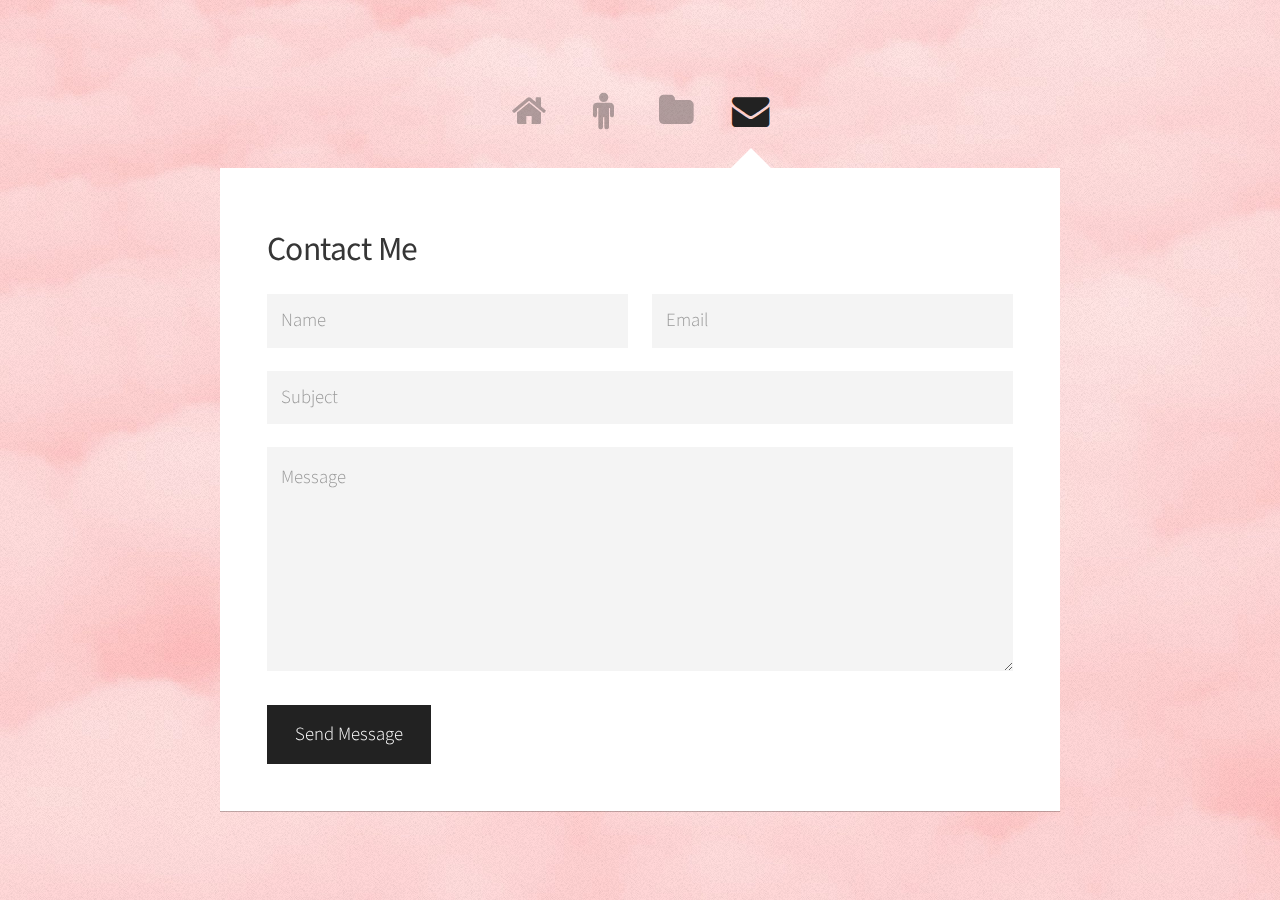
==== commit 0b270f35: "add function to index page" ====
--- a/contact.html
+++ b/contact.html
@@ -22,7 +22,7 @@
 						<a href="home.html" class="icon fa-home"><span>Home</span></a>
 						<a href="profile.html" class="icon fa-male"><span>Profile</span></a>
 						<a href="gallery.html" class="icon fa-folder"><span>Gallery</span></a>
-						<a href="contact.html" class="icon fa-envelope active"><span>Contact</span></a>
+						<a href="index.html" class="icon fa-envelope active"><span>Contact</span></a>
 					</nav>
 
 				<!-- Main -->
--- a/assets/css/main.css
+++ b/assets/css/main.css
@@ -1306,7 +1306,7 @@
 	}
 
 	body {
-		background-image: url("images/overlay.png"), url("images/bg.png");
+		background-image: url("images/overlay.png"), url("images/bg.jpeg");
 		background-repeat: repeat, no-repeat;
 		background-size: auto, 100% 100%;
 		background-attachment: fixed;
@@ -1761,7 +1761,7 @@
 		#nav a {
 			position: relative;
 			display: inline-block;
-			color: #ffffff;
+			color: #222222;
 			width: 1em;
 			height: 1em;
 			line-height: 0.9em;
@@ -1769,7 +1769,7 @@
 			margin: 0 0.25em 0 0.25em;
 			opacity: 0.35;
 			outline: 0;
-			-moz-transition: opacity .25s ease-in-out;
+			-moz-transition: opacity .25ss ease-in-out;
 			-webkit-transition: opacity .25s ease-in-out;
 			-ms-transition: opacity .25s ease-in-out;
 			transition: opacity .25s ease-in-out;
